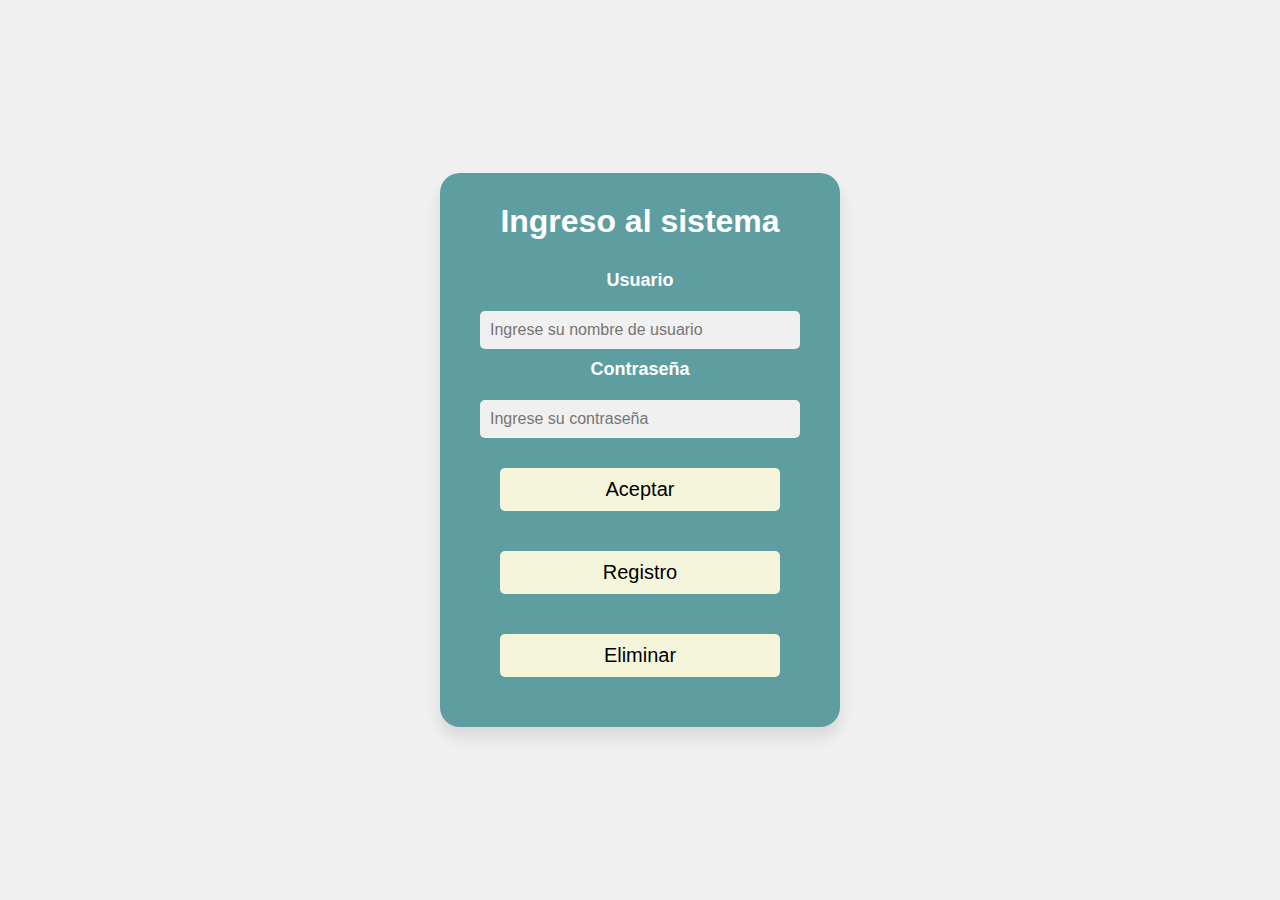
==== html/index.html @ 76b29fee "Se mejora el css y se añaden mas conexiones" ====
<!doctype html>
<html lang="en">
<head>
  <meta charset="UTF-8">
  <meta name="viewport" content="width=device-width, initial-scale=1.0">
  <meta name="description" content="Aplicacion de enseñanza para el manejo de libros">
  <meta name="keyWords" content="HTML, CSS, JS, Libros">
  <title>Library</title>
  <link rel = "stylesheet" href="../css/style.css">
</head>
<body>
<form class="form-login" action="">
  <h1>Ingreso al sistema</h1>
  <label for ="textUser">Usuario</label>
  <input id = "textUser" type="text" placeholder="Ingrese su nombre de usuario">
  <label for="textPassword">Contraseña</label>
  <input id = "textPassword" type="password" placeholder="Ingrese su contraseña">
  <input type="button" value="Aceptar" onclick="validateUser()">
  <input type="button" value="Registro" onclick="registerUser()">
  <input type="button" value="Eliminar" onclick="deleteUser()">
</form>
<script src="../js/scriptUser.js" > </script>
</body>
</html>
---- css/style.css ----
* {
  margin: 0;
  padding: 0;
  box-sizing: border-box;
}

body {
  font-family: Arial, sans-serif;
  background-color: #f0f0f0;
  display: flex;
  justify-content: center;
  align-items: center;
  height: 100vh;
}

form {
  width: 400px;
  padding: 30px 20px;
  background-color: #5f9ea0;
  border-radius: 20px;
  box-shadow: 0 10px 15px rgba(0, 0, 0, 0.1);
}

h1 {
  color: #fff;
  text-align: center;
  margin-bottom: 30px;
}

label {
  color: #fff;
  display: block;
  margin-bottom: 10px;
  font-size: 18px;
  font-weight: bold;
  text-align: center;
}

input {
  width: calc(100% - 40px);
  font-size: 16px;
  padding: 10px;
  margin: 10px 20px;
  border: none;
  border-radius: 5px;
}

input[type="button"] {
  width: calc(100% - 80px);
  margin: 20px 40px;
  font-size: 20px;
  background-color: #f5f5dc;
  cursor: pointer;
  transition: background-color 0.3s;
}

input[type="button"]:hover {
  background-color: #483d8b;
  color: #fff;
}

input[type="text"], input[type="password"] {
  background-color: #f0f0f0;
}
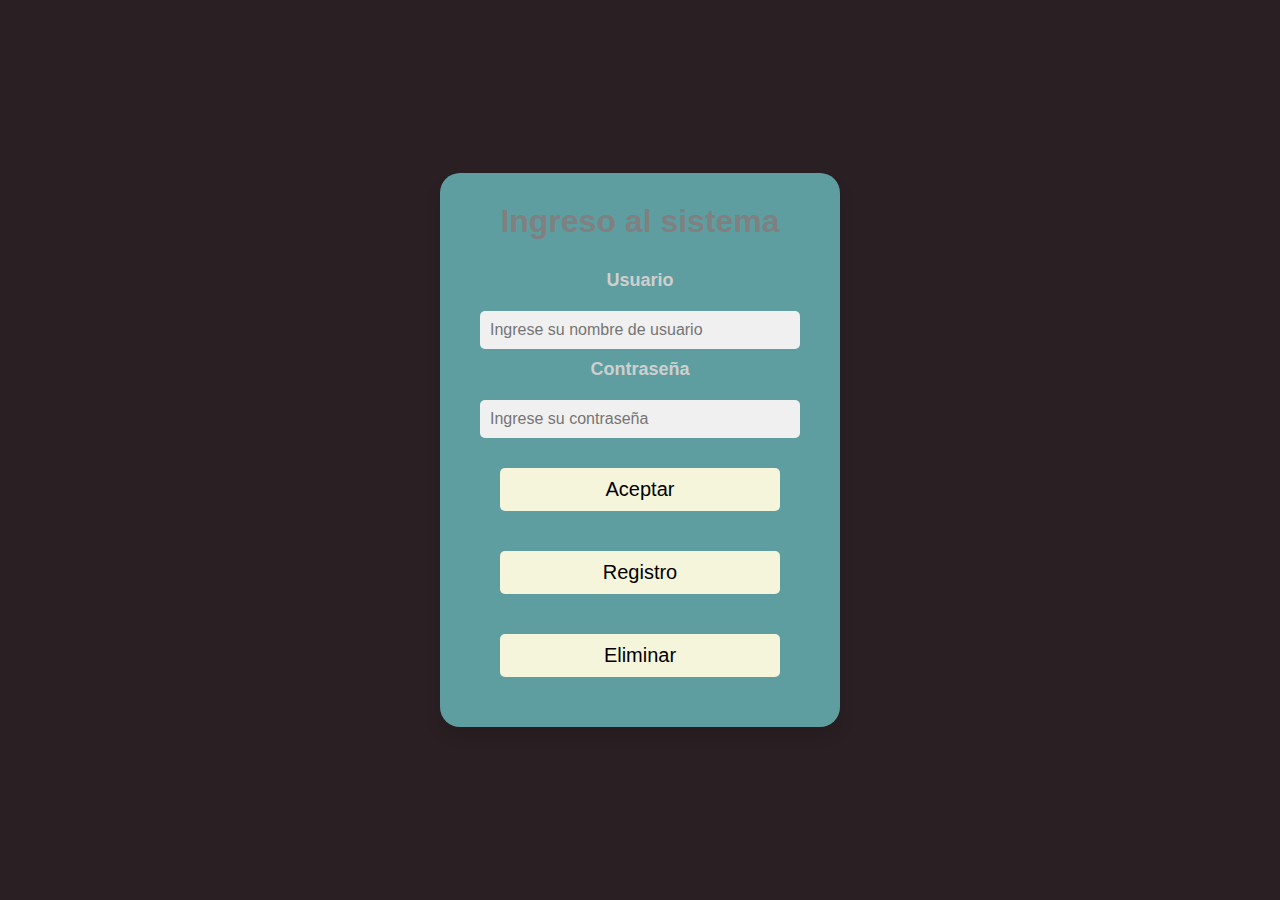
==== commit 4d58f162: "Cambio general de estilos" ====
--- a/html/index.html
+++ b/html/index.html
@@ -5,7 +5,7 @@
   <meta name="viewport" content="width=device-width, initial-scale=1.0">
   <meta name="description" content="Aplicacion de enseñanza para el manejo de libros">
   <meta name="keyWords" content="HTML, CSS, JS, Libros">
-  <title>Library</title>
+  <title>Login</title>
   <link rel = "stylesheet" href="../css/style.css">
 </head>
 <body>
--- a/css/style.css
+++ b/css/style.css
@@ -6,7 +6,7 @@
 
 body {
   font-family: Arial, sans-serif;
-  background-color: #f0f0f0;
+  background-color: #2A1F22;
   display: flex;
   justify-content: center;
   align-items: center;
@@ -22,13 +22,13 @@
 }
 
 h1 {
-  color: #fff;
+  color: gray;
   text-align: center;
   margin-bottom: 30px;
 }
 
 label {
-  color: #fff;
+  color: #CFCFCF;
   display: block;
   margin-bottom: 10px;
   font-size: 18px;
